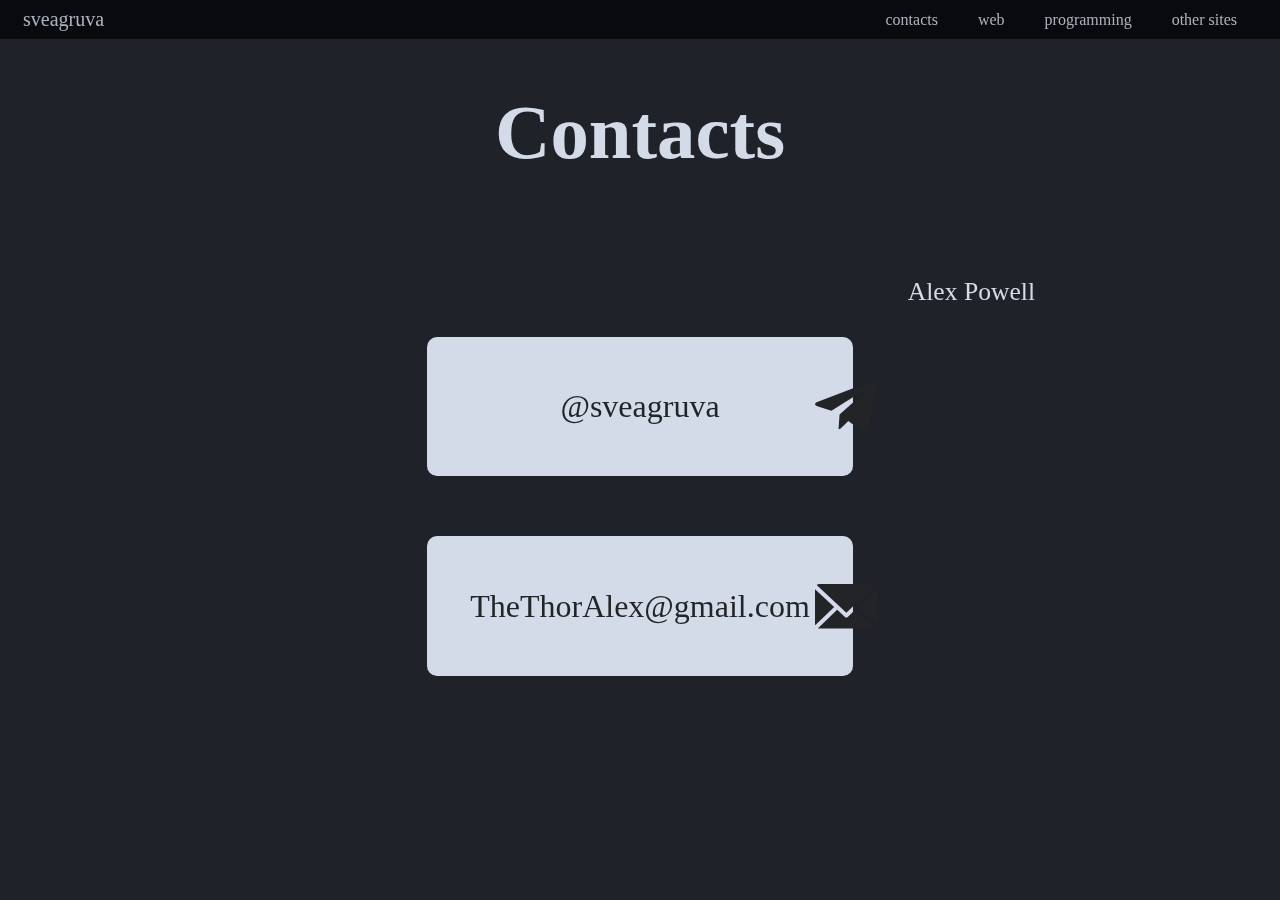
==== contacts/index.html @ 9193203e "Add files via upload" ====
<!DOCTYPE html>
<html lang="en">
<head>
    <!-- Global site tag (gtag.js) - Google Analytics -->
    <script async src="https://www.googletagmanager.com/gtag/js?id=UA-140783207-2"></script>
    <script>
      window.dataLayer = window.dataLayer || [];
      function gtag(){dataLayer.push(arguments);}
      gtag('js', new Date());

      gtag('config', 'UA-140783207-2');
    </script>
    <meta charset="UTF-8">
    <meta name="viewport" content="width=device-width, initial-scale=1.0">
    <meta http-equiv="X-UA-Compatible" content="ie=edge">
    <link rel="stylesheet" href="../fonts.css">
    <link rel="stylesheet" href="../style.css">
    <link rel="stylesheet" href="contacts.css">
    <title>Contacts</title>
</head>
<body>
<header>
    <div class="container">
        <div class="logo"><a href="https://sveagruva.github.io">sveagruva</a></div>
        <nav>
            <ul>
                <li><a href="contacts.html">contacts</a></li>
                <li><a href="#">web</a></li>
                <li><a href="#">programming</a></li>
                <li><a href="#">other sites</a></li>
            </ul>
        </nav>
    </div>
</header>
<main>
    <section>
        <h1>
            Contacts
        </h1>
        <div class="contacts">
            <div class="contact-name">
                Alex Powell
            </div>
            <div class="contacts-content">
                <div class="contact">
                    <div class="contact-info">
                        @sveagruva
                    </div>
                    <div class="contact-img">
                        <svg enable-background="new 0 0 24 24" viewBox="0 0 24 24" xmlns="http://www.w3.org/2000/svg"><path d="m9.417 15.181-.397 5.584c.568 0 .814-.244 1.109-.537l2.663-2.545 5.518 4.041c1.012.564 1.725.267 1.998-.931l3.622-16.972.001-.001c.321-1.496-.541-2.081-1.527-1.714l-21.29 8.151c-1.453.564-1.431 1.374-.247 1.741l5.443 1.693 12.643-7.911c.595-.394 1.136-.176.691.218z"/></svg>
                    </div>
                </div>
                <div class="contact">
                    <div class="contact-info">
                        TheThorAlex@gmail.com
                    </div>
                    <div class="contact-img">
                        <svg version="1.1" xmlns="http://www.w3.org/2000/svg" xmlns:xlink="http://www.w3.org/1999/xlink" x="0px" y="0px"viewBox="0 0 230.17 230.17" style="enable-background:new 0 0 230.17 230.17;" xml:space="preserve"><g><path d="M230,49.585c0-0.263,0.181-0.519,0.169-0.779l-70.24,67.68l70.156,65.518c0.041-0.468-0.085-0.94-0.085-1.418V49.585z"/><path d="M149.207,126.901l-28.674,27.588c-1.451,1.396-3.325,2.096-5.2,2.096c-1.836,0-3.672-0.67-5.113-2.013l-28.596-26.647L11.01,195.989c1.717,0.617,3.56,1.096,5.49,1.096h197.667c2.866,0,5.554-0.873,7.891-2.175L149.207,126.901z"/><path d="M115.251,138.757L222.447,35.496c-2.427-1.443-5.252-2.411-8.28-2.411H16.5c-3.943,0-7.556,1.531-10.37,3.866L115.251,138.757z"/><path d="M0,52.1v128.484c0,1.475,0.339,2.897,0.707,4.256l69.738-67.156L0,52.1z"/></g><g></g><g></g><g></g><g></g><g></g><g></g><g></g><g></g><g></g><g></g><g></g><g></g><g></g><g></g><g></g></svg>
                    </div>
                </div>
            </div>
        </div>
    </section>
</main>
</body>
</html>
---- style.css ----
*, *::after, *::before{
    margin: 0;
    padding: 0;
    box-sizing: border-box;
    color: #d3dbe9;
}

.container{
    position: relative;
    max-width: 1250px;
    margin: 0 auto;
    padding: 8px;
    text-align: center;
}

a{
    opacity: 0.8;
    text-decoration: none;
    transition: opacity 0.3s cubic-bezier(0.25, 0.1, 0.25, 1);
}

a:hover{
    opacity: 1;
}

html ::-webkit-scrollbar{ 
    display: none;
}

header{
    background: rgba(0,0,0,0.7);
    -webkit-backdrop-filter: saturate(180%) blur(15px);
    backdrop-filter: saturate(180%) blur(15px);
    position: sticky;
    top: 0;
    z-index: 10000000;
}

header .container{
    display: flex;
    justify-content: space-between;
}

.logo{
    font-size: 20px;
    font-family: "LF-B";
}

header nav ul{
    list-style: none;
    display: flex;
    font-size: 16px;
    font-family: "LF-R";
}

header nav{
    display: flex;
    align-items: center;
}

header li{
    margin: 0 20px;
}


@media screen and (max-width: 415px){
    header nav{
        display: none;
    }
}
---- contacts/contacts.css ----
main, body{
    background-color: #1f2229;
}

h1{
    font-family: "LF-B";
    font-size: 6vw;
    margin: 50px 0 100px;
}

section{
    max-width: 800px;
    margin: 0 auto;
    text-align: center;
    padding: 0 5px;
}

.contact-name{
    text-align: right;
    font-size: 2vw;
    font-family: "LF-R";
    margin: 30px 0 0 0;
}

.contact{
    background-color: #d3dbe9;
    width: 100%;
    padding: 3vw;
    margin: 30px 0;
    border-radius: 10px;
    display: flex;
    justify-content: space-between;
    color: #222428 !important;
}

.contact-info{
    color: inherit;
    font-family: "LF-M";
    font-size: 2.5vw;
    justify-content: center;
    align-items: center;
    display: inline-flex;
    margin: 1vw 5px;
    width: 100%;
}

.contact-img svg{
    height: 100%;
    fill: #222428;
    display: block;
}

.contact-img{
    display: inline-block;
}

.contacts-content{
    display: inline-flex;
    flex-direction: column;
}
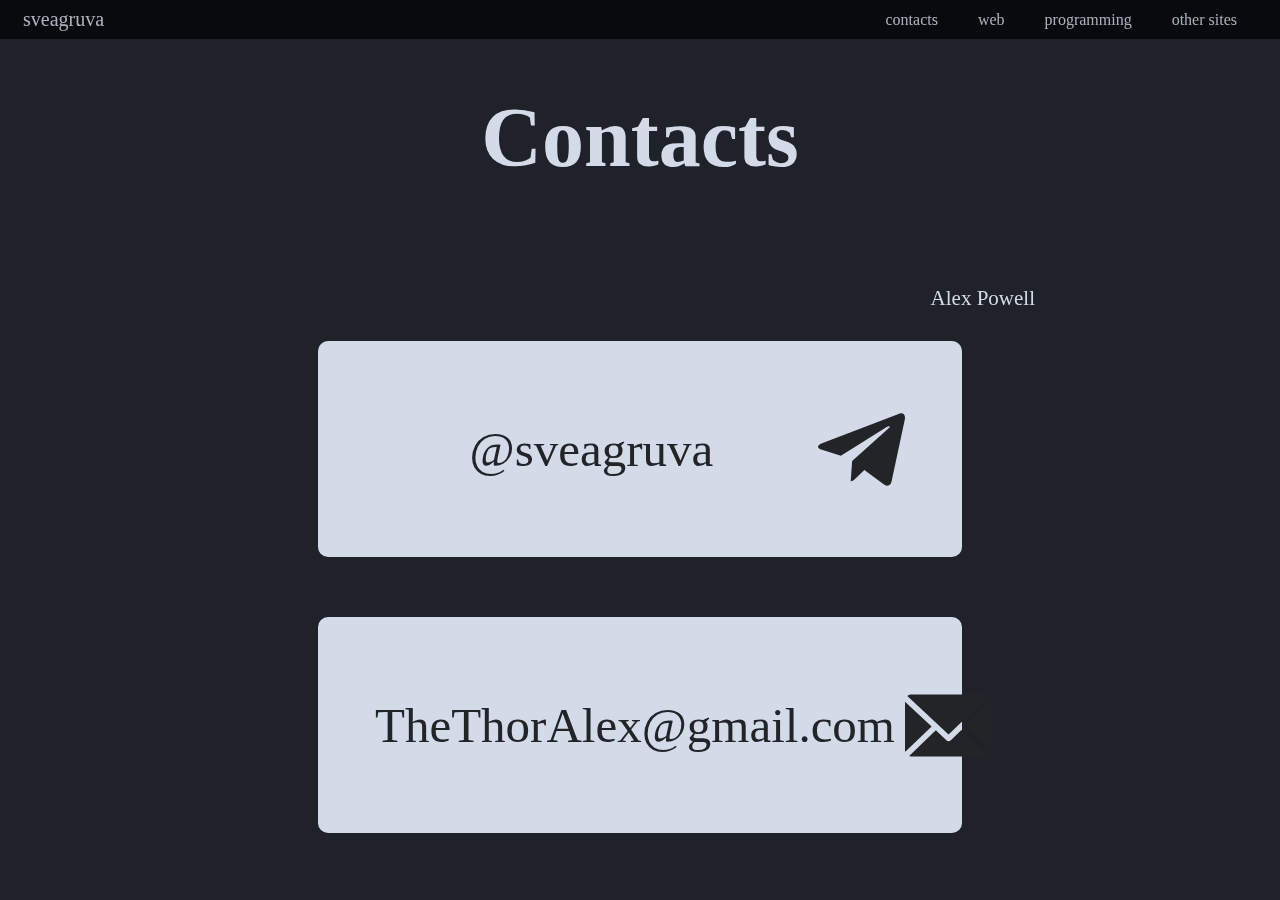
==== commit 1949e2ff: "scroll-bar" ====
--- a/contacts/index.html
+++ b/contacts/index.html
@@ -13,6 +13,7 @@
     <meta charset="UTF-8">
     <meta name="viewport" content="width=device-width, initial-scale=1.0">
     <meta http-equiv="X-UA-Compatible" content="ie=edge">
+    <script src="https://sveagruva.github.io/SVcomfortable/main.js"></script>
     <link rel="stylesheet" href="../fonts.css">
     <link rel="stylesheet" href="../style.css">
     <link rel="stylesheet" href="contacts.css">
@@ -24,7 +25,7 @@
         <div class="logo"><a href="https://sveagruva.github.io">sveagruva</a></div>
         <nav>
             <ul>
-                <li><a href="contacts.html">contacts</a></li>
+                <li><a href="/contacts/">contacts</a></li>
                 <li><a href="#">web</a></li>
                 <li><a href="#">programming</a></li>
                 <li><a href="#">other sites</a></li>
@@ -44,18 +45,22 @@
             <div class="contacts-content">
                 <div class="contact">
                     <div class="contact-info">
-                        @sveagruva
-                    </div>
-                    <div class="contact-img">
-                        <svg enable-background="new 0 0 24 24" viewBox="0 0 24 24" xmlns="http://www.w3.org/2000/svg"><path d="m9.417 15.181-.397 5.584c.568 0 .814-.244 1.109-.537l2.663-2.545 5.518 4.041c1.012.564 1.725.267 1.998-.931l3.622-16.972.001-.001c.321-1.496-.541-2.081-1.527-1.714l-21.29 8.151c-1.453.564-1.431 1.374-.247 1.741l5.443 1.693 12.643-7.911c.595-.394 1.136-.176.691.218z"/></svg>
+                        <div>
+                            @sveagruva
+                        </div>
+                        <div class="contact-img">
+                            <svg enable-background="new 0 0 24 24" viewBox="0 0 24 24" xmlns="http://www.w3.org/2000/svg"><path d="m9.417 15.181-.397 5.584c.568 0 .814-.244 1.109-.537l2.663-2.545 5.518 4.041c1.012.564 1.725.267 1.998-.931l3.622-16.972.001-.001c.321-1.496-.541-2.081-1.527-1.714l-21.29 8.151c-1.453.564-1.431 1.374-.247 1.741l5.443 1.693 12.643-7.911c.595-.394 1.136-.176.691.218z"/></svg>
+                        </div>
                     </div>
                 </div>
                 <div class="contact">
                     <div class="contact-info">
-                        TheThorAlex@gmail.com
-                    </div>
-                    <div class="contact-img">
-                        <svg version="1.1" xmlns="http://www.w3.org/2000/svg" xmlns:xlink="http://www.w3.org/1999/xlink" x="0px" y="0px"viewBox="0 0 230.17 230.17" style="enable-background:new 0 0 230.17 230.17;" xml:space="preserve"><g><path d="M230,49.585c0-0.263,0.181-0.519,0.169-0.779l-70.24,67.68l70.156,65.518c0.041-0.468-0.085-0.94-0.085-1.418V49.585z"/><path d="M149.207,126.901l-28.674,27.588c-1.451,1.396-3.325,2.096-5.2,2.096c-1.836,0-3.672-0.67-5.113-2.013l-28.596-26.647L11.01,195.989c1.717,0.617,3.56,1.096,5.49,1.096h197.667c2.866,0,5.554-0.873,7.891-2.175L149.207,126.901z"/><path d="M115.251,138.757L222.447,35.496c-2.427-1.443-5.252-2.411-8.28-2.411H16.5c-3.943,0-7.556,1.531-10.37,3.866L115.251,138.757z"/><path d="M0,52.1v128.484c0,1.475,0.339,2.897,0.707,4.256l69.738-67.156L0,52.1z"/></g><g></g><g></g><g></g><g></g><g></g><g></g><g></g><g></g><g></g><g></g><g></g><g></g><g></g><g></g><g></g></svg>
+                        <div>
+                            TheThorAlex@gmail.com
+                        </div>
+                        <div class="contact-img">
+                            <svg version="1.1" xmlns="http://www.w3.org/2000/svg" xmlns:xlink="http://www.w3.org/1999/xlink" x="0px" y="0px"viewBox="0 0 230.17 230.17" style="enable-background:new 0 0 230.17 230.17;" xml:space="preserve"><g><path d="M230,49.585c0-0.263,0.181-0.519,0.169-0.779l-70.24,67.68l70.156,65.518c0.041-0.468-0.085-0.94-0.085-1.418V49.585z"/><path d="M149.207,126.901l-28.674,27.588c-1.451,1.396-3.325,2.096-5.2,2.096c-1.836,0-3.672-0.67-5.113-2.013l-28.596-26.647L11.01,195.989c1.717,0.617,3.56,1.096,5.49,1.096h197.667c2.866,0,5.554-0.873,7.891-2.175L149.207,126.901z"/><path d="M115.251,138.757L222.447,35.496c-2.427-1.443-5.252-2.411-8.28-2.411H16.5c-3.943,0-7.556,1.531-10.37,3.866L115.251,138.757z"/><path d="M0,52.1v128.484c0,1.475,0.339,2.897,0.707,4.256l69.738-67.156L0,52.1z"/></g><g></g><g></g><g></g><g></g><g></g><g></g><g></g><g></g><g></g><g></g><g></g><g></g><g></g><g></g><g></g></svg>
+                        </div>
                     </div>
                 </div>
             </div>
--- a/style.css
+++ b/style.css
@@ -3,6 +3,53 @@
     padding: 0;
     box-sizing: border-box;
     color: #d3dbe9;
+}
+
+body{
+    background-color: gray;
+    min-height: 100vh;
+}
+
+body::-webkit-scrollbar-button {
+    display: none;
+    height: 0px;
+}
+
+/* body::-webkit-scrollbar{
+    height: 100%;
+    display: fixed;
+    right: 0;
+} */
+
+/* html {
+    margin-left: calc(100vw - 100%);
+    margin-right: -15px;
+  } */
+
+html{
+    width: 100%;
+    background-color: #000;
+}
+
+body::-webkit-scrollbar-track {
+    background-color:rgba(0, 0, 0, 0);
+}
+
+body::-webkit-scrollbar-thumb {
+    -webkit-border-radius: 25px;
+    border-radius: 25px;
+    background-color:#f7f3ec;
+}
+
+body::-webkit-scrollbar-thumb:hover{
+    background-color:#c2ad9d;
+}
+
+html::-webkit-resizer{
+    background-image:url('');
+    background-repeat:no-repeat;
+    width:10px;
+    height:0px;
 }
 
 .container{
@@ -23,9 +70,9 @@
     opacity: 1;
 }
 
-html ::-webkit-scrollbar{ 
+/* html ::-webkit-scrollbar{ 
     display: none;
-}
+} */
 
 header{
     background: rgba(0,0,0,0.7);
--- a/contacts/contacts.css
+++ b/contacts/contacts.css
@@ -4,7 +4,7 @@
 
 h1{
     font-family: "LF-B";
-    font-size: 6vw;
+    font-size: 6rem;
     margin: 50px 0 100px;
 }
 
@@ -17,7 +17,7 @@
 
 .contact-name{
     text-align: right;
-    font-size: 2vw;
+    font-size: 1.5rem;
     font-family: "LF-R";
     margin: 30px 0 0 0;
 }
@@ -25,7 +25,7 @@
 .contact{
     background-color: #d3dbe9;
     width: 100%;
-    padding: 3vw;
+    padding: 3.7rem;
     margin: 30px 0;
     border-radius: 10px;
     display: flex;
@@ -36,8 +36,8 @@
 .contact-info{
     color: inherit;
     font-family: "LF-M";
-    font-size: 2.5vw;
-    justify-content: center;
+    font-size: 3.5rem;
+    justify-content: space-between;
     align-items: center;
     display: inline-flex;
     margin: 1vw 5px;
@@ -46,15 +46,37 @@
 
 .contact-img svg{
     height: 100%;
+    margin-left: 10px;
     fill: #222428;
     display: block;
 }
 
+.contact-info div{
+    margin-left: auto;
+    color: inherit;
+}
+
+.contact-info div:first-child{
+    margin: 15px 0;
+    margin-left: auto;
+}
+
 .contact-img{
-    display: inline-block;
+    height: 100%;
+    margin-left: 5px;
 }
 
 .contacts-content{
     display: inline-flex;
     flex-direction: column;
 }
+
+html{
+    font-size: 14px;
+}
+
+@media screen and (max-width: 415px){
+    html{
+        font-size:  5px;
+    }
+}
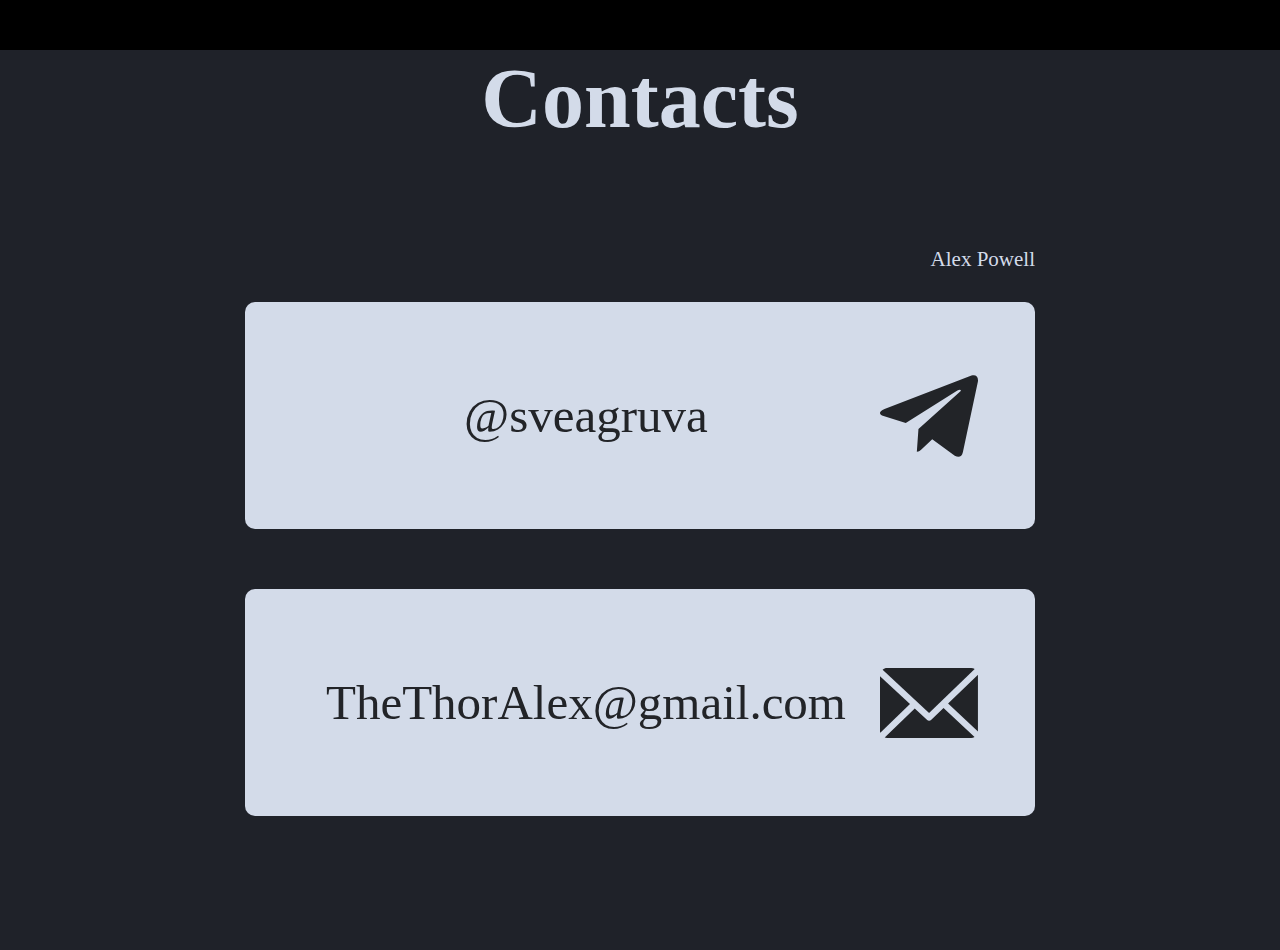
==== commit abec516e: "Update index.html" ====
--- a/contacts/index.html
+++ b/contacts/index.html
@@ -1,38 +1,17 @@
 <!DOCTYPE html>
 <html lang="en">
 <head>
-    <!-- Global site tag (gtag.js) - Google Analytics -->
-    <script async src="https://www.googletagmanager.com/gtag/js?id=UA-140783207-2"></script>
-    <script>
-      window.dataLayer = window.dataLayer || [];
-      function gtag(){dataLayer.push(arguments);}
-      gtag('js', new Date());
-
-      gtag('config', 'UA-140783207-2');
-    </script>
     <meta charset="UTF-8">
     <meta name="viewport" content="width=device-width, initial-scale=1.0">
     <meta http-equiv="X-UA-Compatible" content="ie=edge">
-    <script src="https://sveagruva.github.io/SVcomfortable/main.js"></script>
+    <script src="https://github.sveagruva.site/SVcomfortable/main.js"></script>
+    <script src="/js/scrollbar.js"></script>
     <link rel="stylesheet" href="../fonts.css">
     <link rel="stylesheet" href="../style.css">
     <link rel="stylesheet" href="contacts.css">
     <title>Contacts</title>
 </head>
 <body>
-<header>
-    <div class="container">
-        <div class="logo"><a href="https://sveagruva.github.io">sveagruva</a></div>
-        <nav>
-            <ul>
-                <li><a href="/contacts/">contacts</a></li>
-                <li><a href="#">web</a></li>
-                <li><a href="#">programming</a></li>
-                <li><a href="#">other sites</a></li>
-            </ul>
-        </nav>
-    </div>
-</header>
 <main>
     <section>
         <h1>
@@ -67,5 +46,15 @@
         </div>
     </section>
 </main>
+<script>document.querySelector("body").insertAdjacentHTML('afterbegin',getWebHTMLContent("https://sveagruva.github.io/header.html"));</script>
+<!-- Global site tag (gtag.js) - Google Analytics -->
+<script async src="https://www.googletagmanager.com/gtag/js?id=UA-140783207-2"></script>
+<script>
+  window.dataLayer = window.dataLayer || [];
+  function gtag(){dataLayer.push(arguments);}
+  gtag('js', new Date());
+
+  gtag('config', 'UA-140783207-2');
+</script>
 </body>
 </html>
--- a/style.css
+++ b/style.css
@@ -10,46 +10,9 @@
     min-height: 100vh;
 }
 
-body::-webkit-scrollbar-button {
-    display: none;
-    height: 0px;
-}
-
-/* body::-webkit-scrollbar{
-    height: 100%;
-    display: fixed;
-    right: 0;
-} */
-
-/* html {
-    margin-left: calc(100vw - 100%);
-    margin-right: -15px;
-  } */
-
 html{
     width: 100%;
     background-color: #000;
-}
-
-body::-webkit-scrollbar-track {
-    background-color:rgba(0, 0, 0, 0);
-}
-
-body::-webkit-scrollbar-thumb {
-    -webkit-border-radius: 25px;
-    border-radius: 25px;
-    background-color:#f7f3ec;
-}
-
-body::-webkit-scrollbar-thumb:hover{
-    background-color:#c2ad9d;
-}
-
-html::-webkit-resizer{
-    background-image:url('');
-    background-repeat:no-repeat;
-    width:10px;
-    height:0px;
 }
 
 .container{
@@ -70,9 +33,9 @@
     opacity: 1;
 }
 
-/* html ::-webkit-scrollbar{ 
+html::-webkit-scrollbar{ 
     display: none;
-} */
+}
 
 header{
     background: rgba(0,0,0,0.7);
@@ -109,9 +72,101 @@
     margin: 0 20px;
 }
 
+.mobile-btn{
+    display: none;
+    height: 1em;
+    width: 2em;
+}
+
+#toggle{
+    display: none;
+}
+
+input[type="checkbox"]:checked + div.container nav{
+    max-height: 160px;
+}
+
+.header-btn-lines{
+    transition: all .4s linear;
+}
+
+input[type="checkbox"]:checked +div.container>div>label.mobile-btn>span{
+    transform: rotate(45deg);
+    left: 0%;
+    top: 50%;
+}
+
+input[type="checkbox"]:checked + div.container>div>label.mobile-btn>span:last-child{
+    transform: rotate(-45deg) !important;
+}
+
+header nav{
+    transition: max-height 1s ease;
+}
+
 
 @media screen and (max-width: 415px){
+
     header nav{
-        display: none;
+        max-height: 0;
+        overflow: hidden;
     }
+
+    .mobile-btn{
+        display: block;
+        position: relative;
+    }
+
+    header>div.container{
+        flex-wrap: wrap;
+    }
+
+    .header-top-line{
+        width: 100%;
+        display: flex;
+        justify-content: space-between;
+        align-items: center;
+        padding:0 6px;
+    }
+
+    .logo{
+        display: flex;
+        align-items: center;
+    }
+
+    .header-btn-lines{
+        width: 80%;
+        height: 1px;
+        background-color: #fff;
+        display: block;
+        position: absolute;
+        top: 0;
+        left: 50%;
+        transform: translateX(-50%);
+    }
+
+    .header-btn-lines:last-child{
+        top: 100%;
+    }
+
+    header li{
+        width: 100%;
+        margin: 10px 0;
+    }
+
+    header ul{
+        width: 100%;
+        flex-wrap: wrap;
+    }
+
+    header nav{
+        width: 100%;
+    }
+
 }
+
+
+@keyframes grow {
+    0% {height: 20px;}
+    100% {height:199px;}
+  }--- a/contacts/contacts.css
+++ b/contacts/contacts.css
@@ -44,8 +44,13 @@
     width: 100%;
 }
 
+.contact-img{
+    display: flex;
+    align-items: center;
+}
+
 .contact-img svg{
-    height: 100%;
+    height: 2em;
     margin-left: 10px;
     fill: #222428;
     display: block;
@@ -69,6 +74,7 @@
 .contacts-content{
     display: inline-flex;
     flex-direction: column;
+    width: 100%;
 }
 
 html{
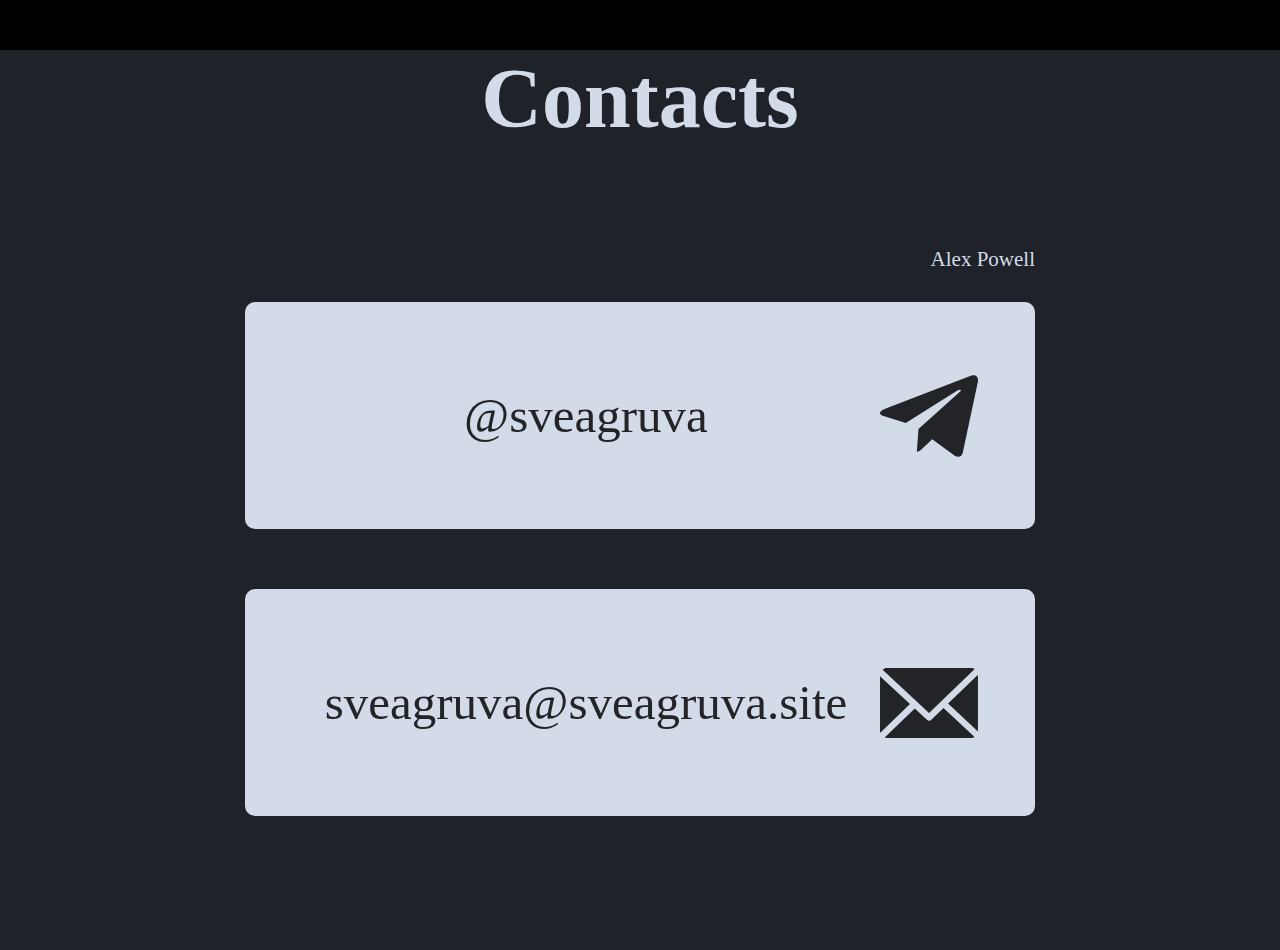
==== commit e3c371a1: "Update index.html" ====
--- a/contacts/index.html
+++ b/contacts/index.html
@@ -4,7 +4,7 @@
     <meta charset="UTF-8">
     <meta name="viewport" content="width=device-width, initial-scale=1.0">
     <meta http-equiv="X-UA-Compatible" content="ie=edge">
-    <script src="https://github.sveagruva.site/SVcomfortable/main.js"></script>
+    <script src="/SVcomfortable/main.js"></script>
     <script src="/js/scrollbar.js"></script>
     <link rel="stylesheet" href="../fonts.css">
     <link rel="stylesheet" href="../style.css">
@@ -35,7 +35,7 @@
                 <div class="contact">
                     <div class="contact-info">
                         <div>
-                            TheThorAlex@gmail.com
+                            sveagruva@sveagruva.site
                         </div>
                         <div class="contact-img">
                             <svg version="1.1" xmlns="http://www.w3.org/2000/svg" xmlns:xlink="http://www.w3.org/1999/xlink" x="0px" y="0px"viewBox="0 0 230.17 230.17" style="enable-background:new 0 0 230.17 230.17;" xml:space="preserve"><g><path d="M230,49.585c0-0.263,0.181-0.519,0.169-0.779l-70.24,67.68l70.156,65.518c0.041-0.468-0.085-0.94-0.085-1.418V49.585z"/><path d="M149.207,126.901l-28.674,27.588c-1.451,1.396-3.325,2.096-5.2,2.096c-1.836,0-3.672-0.67-5.113-2.013l-28.596-26.647L11.01,195.989c1.717,0.617,3.56,1.096,5.49,1.096h197.667c2.866,0,5.554-0.873,7.891-2.175L149.207,126.901z"/><path d="M115.251,138.757L222.447,35.496c-2.427-1.443-5.252-2.411-8.28-2.411H16.5c-3.943,0-7.556,1.531-10.37,3.866L115.251,138.757z"/><path d="M0,52.1v128.484c0,1.475,0.339,2.897,0.707,4.256l69.738-67.156L0,52.1z"/></g><g></g><g></g><g></g><g></g><g></g><g></g><g></g><g></g><g></g><g></g><g></g><g></g><g></g><g></g><g></g></svg>
@@ -46,15 +46,6 @@
         </div>
     </section>
 </main>
-<script>document.querySelector("body").insertAdjacentHTML('afterbegin',getWebHTMLContent("https://sveagruva.github.io/header.html"));</script>
-<!-- Global site tag (gtag.js) - Google Analytics -->
-<script async src="https://www.googletagmanager.com/gtag/js?id=UA-140783207-2"></script>
-<script>
-  window.dataLayer = window.dataLayer || [];
-  function gtag(){dataLayer.push(arguments);}
-  gtag('js', new Date());
-
-  gtag('config', 'UA-140783207-2');
-</script>
+<script>document.querySelector("body").insertAdjacentHTML('afterbegin',getWebHTMLContent("/header.html"));</script>
 </body>
 </html>
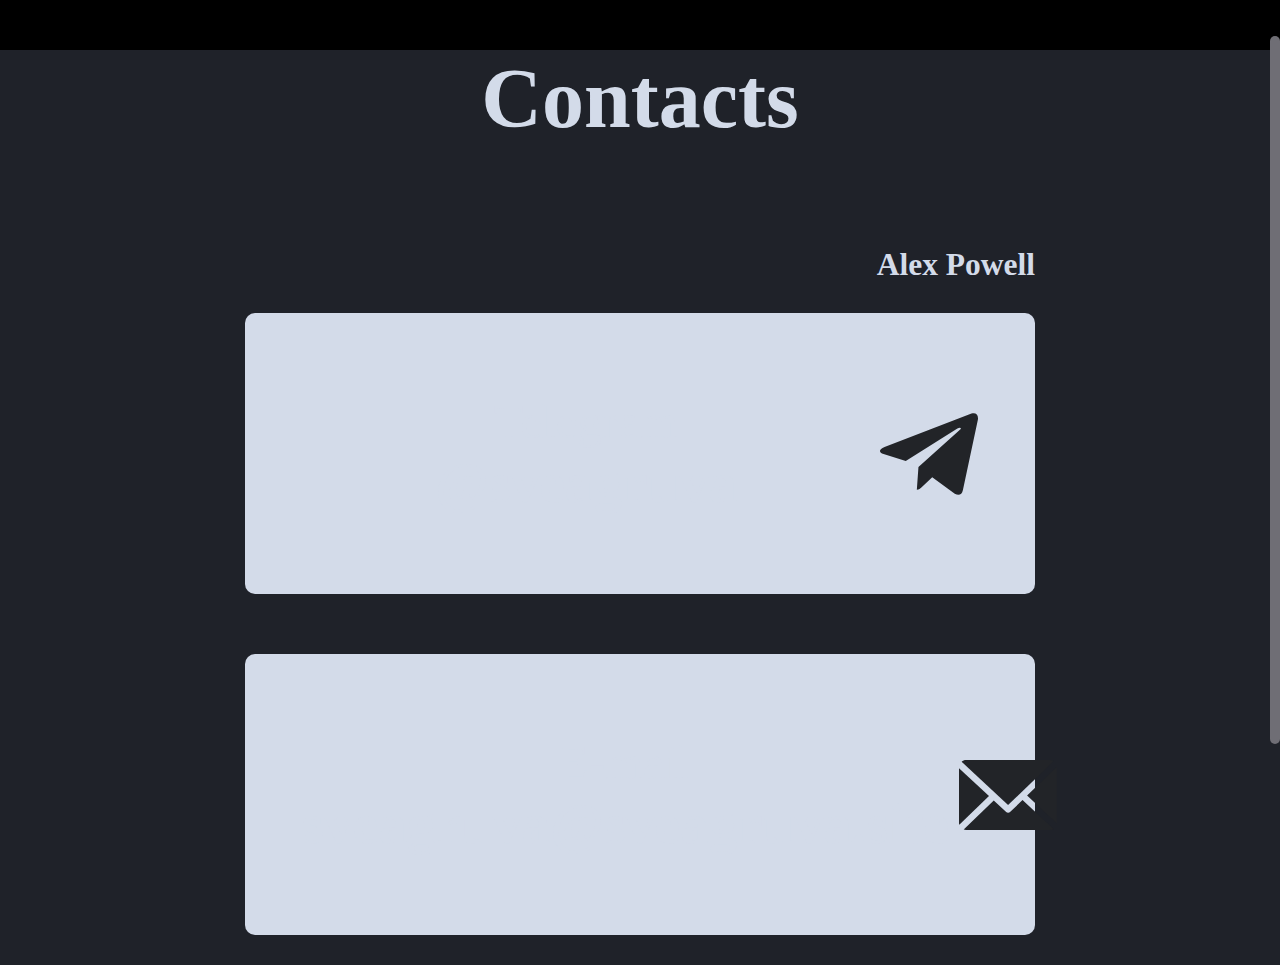
==== commit 4ec0da96: "fix meta" ====
--- a/contacts/index.html
+++ b/contacts/index.html
@@ -4,6 +4,9 @@
     <meta charset="UTF-8">
     <meta name="viewport" content="width=device-width, initial-scale=1.0">
     <meta http-equiv="X-UA-Compatible" content="ie=edge">
+    <meta name="Description" content="here you can find my contacts"/>
+    <meta name="robots" content="all">
+    <link rel="icon" href="/favicon.ico" type="image/x-icon">
     <script src="/SVcomfortable/main.js"></script>
     <script src="/js/scrollbar.js"></script>
     <link rel="stylesheet" href="../fonts.css">
@@ -19,13 +22,14 @@
         </h1>
         <div class="contacts">
             <div class="contact-name">
-                Alex Powell
+                <h2>Alex Powell</h2>
             </div>
             <div class="contacts-content">
                 <div class="contact">
                     <div class="contact-info">
                         <div>
-                            @sveagruva
+                            <span class="communication_resource">Telegram</span>
+                            <h3>@sveagruva</h3>
                         </div>
                         <div class="contact-img">
                             <svg enable-background="new 0 0 24 24" viewBox="0 0 24 24" xmlns="http://www.w3.org/2000/svg"><path d="m9.417 15.181-.397 5.584c.568 0 .814-.244 1.109-.537l2.663-2.545 5.518 4.041c1.012.564 1.725.267 1.998-.931l3.622-16.972.001-.001c.321-1.496-.541-2.081-1.527-1.714l-21.29 8.151c-1.453.564-1.431 1.374-.247 1.741l5.443 1.693 12.643-7.911c.595-.394 1.136-.176.691.218z"/></svg>
@@ -35,7 +39,8 @@
                 <div class="contact">
                     <div class="contact-info">
                         <div>
-                            sveagruva@sveagruva.site
+                            <span class="communication_resource">E-mail</span>
+                            <h3>sveagruva@sveagruva.site</h3>
                         </div>
                         <div class="contact-img">
                             <svg version="1.1" xmlns="http://www.w3.org/2000/svg" xmlns:xlink="http://www.w3.org/1999/xlink" x="0px" y="0px"viewBox="0 0 230.17 230.17" style="enable-background:new 0 0 230.17 230.17;" xml:space="preserve"><g><path d="M230,49.585c0-0.263,0.181-0.519,0.169-0.779l-70.24,67.68l70.156,65.518c0.041-0.468-0.085-0.94-0.085-1.418V49.585z"/><path d="M149.207,126.901l-28.674,27.588c-1.451,1.396-3.325,2.096-5.2,2.096c-1.836,0-3.672-0.67-5.113-2.013l-28.596-26.647L11.01,195.989c1.717,0.617,3.56,1.096,5.49,1.096h197.667c2.866,0,5.554-0.873,7.891-2.175L149.207,126.901z"/><path d="M115.251,138.757L222.447,35.496c-2.427-1.443-5.252-2.411-8.28-2.411H16.5c-3.943,0-7.556,1.531-10.37,3.866L115.251,138.757z"/><path d="M0,52.1v128.484c0,1.475,0.339,2.897,0.707,4.256l69.738-67.156L0,52.1z"/></g><g></g><g></g><g></g><g></g><g></g><g></g><g></g><g></g><g></g><g></g><g></g><g></g><g></g><g></g><g></g></svg>
--- a/style.css
+++ b/style.css
@@ -11,15 +11,28 @@
 }
 
 html{
-    width: 100%;
+    max-width: 100%;
     background-color: #000;
+    font-size: 14px;
+}
+
+@media screen and (max-width:1110px){
+    html{
+        font-size: 9px;
+    }
+}
+
+@media screen and (max-width: 415px){
+    html{
+        font-size:  6.2px;
+    }
 }
 
 .container{
     position: relative;
     max-width: 1250px;
     margin: 0 auto;
-    padding: 8px;
+    padding: 0 8px;
     text-align: center;
 }
 
@@ -41,7 +54,8 @@
     background: rgba(0,0,0,0.7);
     -webkit-backdrop-filter: saturate(180%) blur(15px);
     backdrop-filter: saturate(180%) blur(15px);
-    position: sticky;
+    position: fixed;
+    width: 100%;
     top: 0;
     z-index: 10000000;
 }
@@ -49,6 +63,7 @@
 header .container{
     display: flex;
     justify-content: space-between;
+    padding: 6px 8px;
 }
 
 .logo{
@@ -74,8 +89,8 @@
 
 .mobile-btn{
     display: none;
-    height: 1em;
-    width: 2em;
+    height: 2rem;
+    width: 5rem;
 }
 
 #toggle{
@@ -101,12 +116,12 @@
 }
 
 header nav{
-    transition: max-height 1s ease;
+    transition: max-height .5s ease;
 }
 
 
 @media screen and (max-width: 415px){
-
+    
     header nav{
         max-height: 0;
         overflow: hidden;
@@ -135,7 +150,7 @@
     }
 
     .header-btn-lines{
-        width: 80%;
+        width: 5rem;
         height: 1px;
         background-color: #fff;
         display: block;
@@ -164,9 +179,3 @@
     }
 
 }
-
-
-@keyframes grow {
-    0% {height: 20px;}
-    100% {height:199px;}
-  }